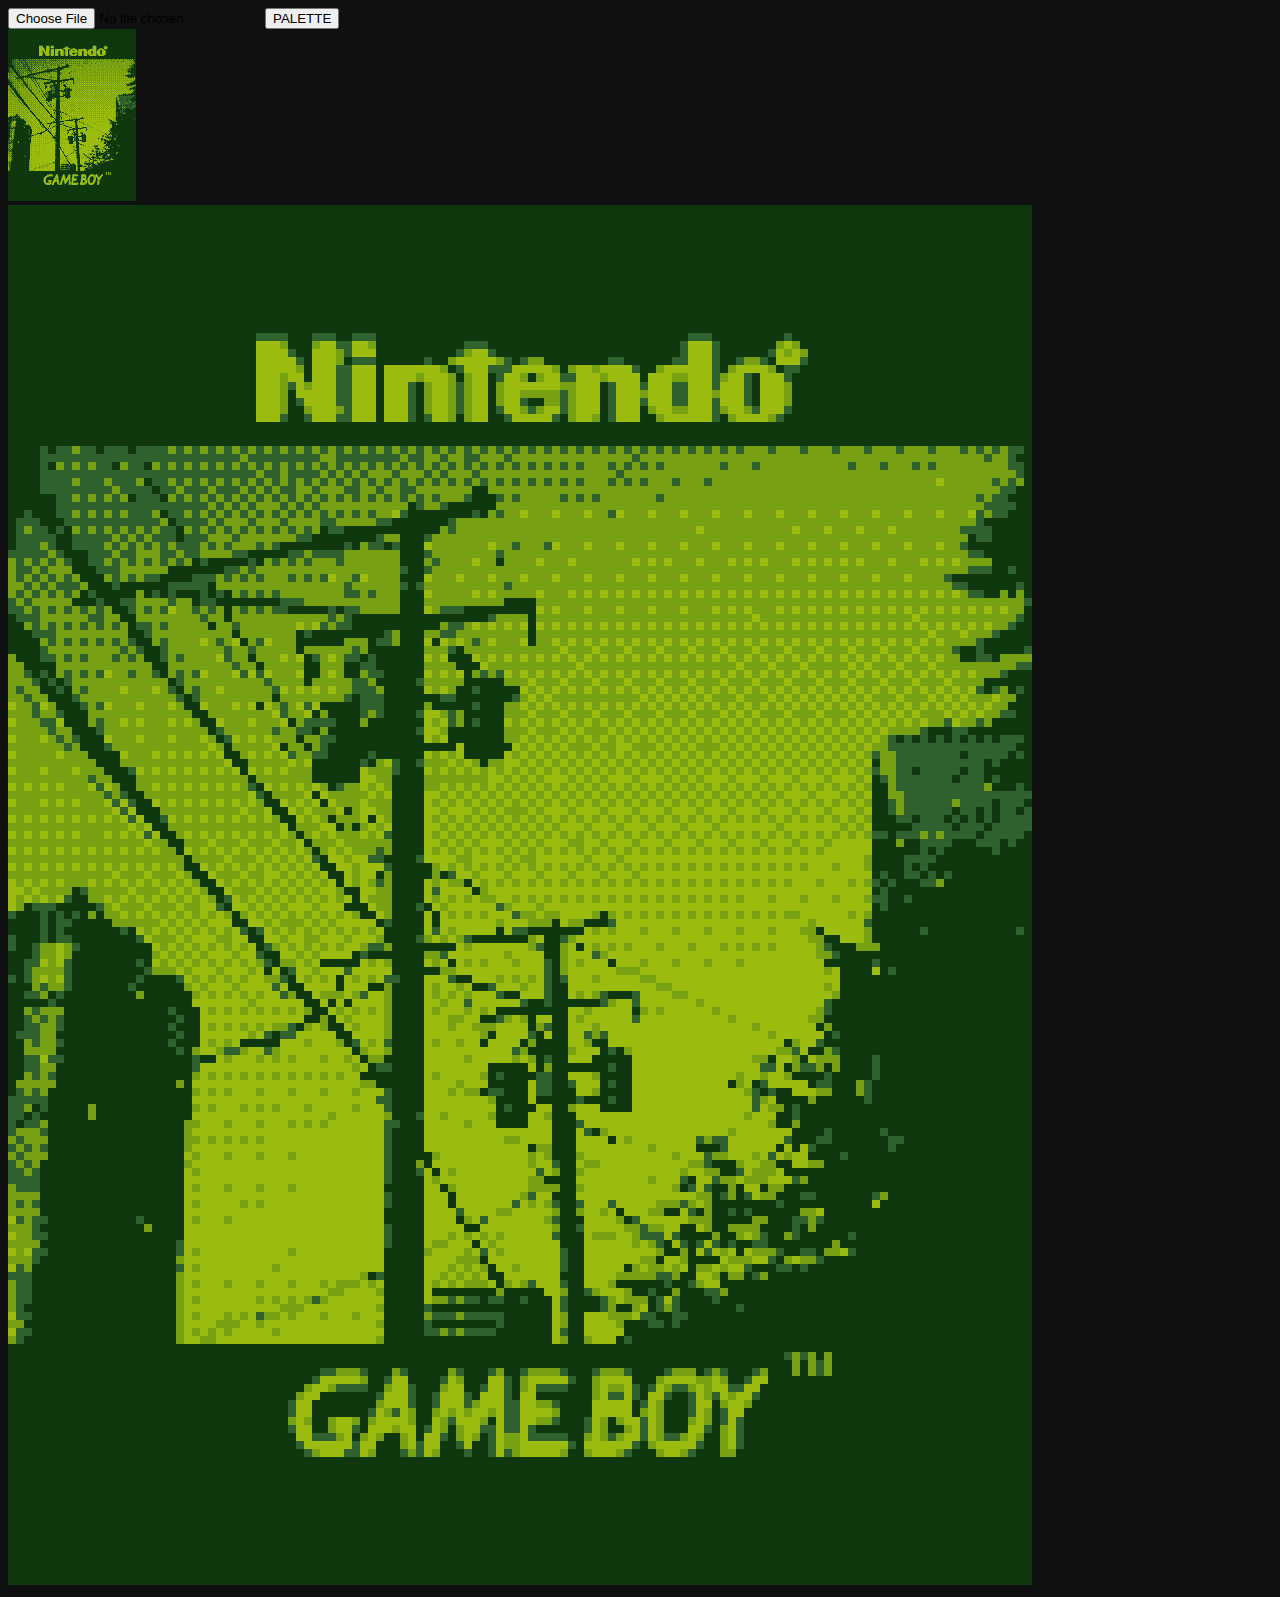
==== src/index.html @ 43adbd8a "first" ====
<!DOCTYPE html>
<html>
    <meta charset="utf-8"> 
    <head>
        <link rel="stylesheet" href="style.css" />
        <title>📷</title>
        <link rel="icon" type="image/x-icon" href="./favicon.ico">
        <meta name="viewport" content="width=device-width,height=device-height,initial-scale=1"/>
    </head>
    <body>
        <script src="./main.js" type="module"></script>

        <div id="container">
            <div id="controls">
                <input type="file" id="image_input" accept="image/png, image/bmp"/> 
                <button id="palette_button">PALETTE</button>
            </div>
            <canvas id="gbc_canvas" width="128" height="172"></canvas>
        </div>
        <canvas id="output_canvas" width="1024" height="1380"></canvas>
    </body>
</html>
---- src/style.css ----
html, body {
  background-color: #101010;
}
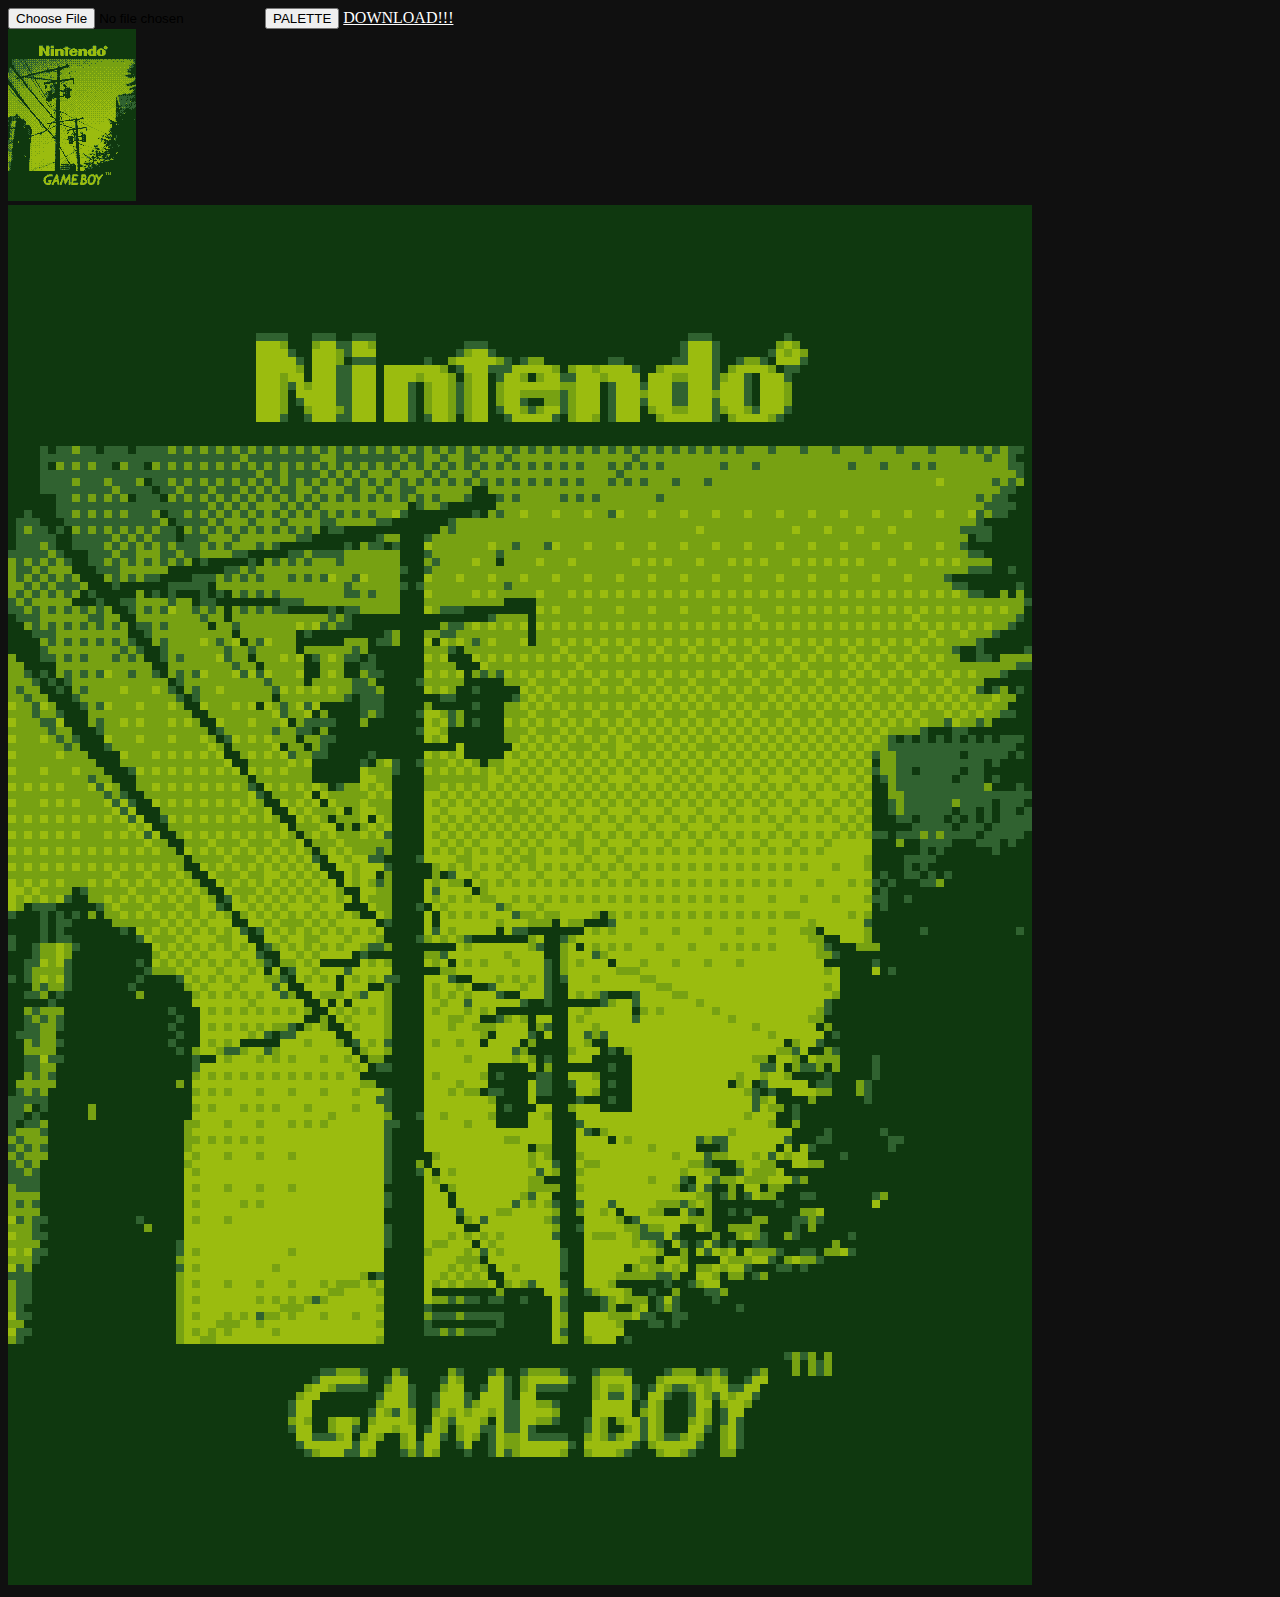
==== commit b373dab7: "add a download link for mobile" ====
--- a/src/index.html
+++ b/src/index.html
@@ -12,8 +12,9 @@
 
         <div id="container">
             <div id="controls">
-                <input type="file" id="image_input" accept="image/png, image/bmp"/> 
+                <input type="file" id="image_input"/> 
                 <button id="palette_button">PALETTE</button>
+                <a id="dl_link" href="" style="color: #FFFFFF;">DOWNLOAD!!!</a>
             </div>
             <canvas id="gbc_canvas" width="128" height="172"></canvas>
         </div>
